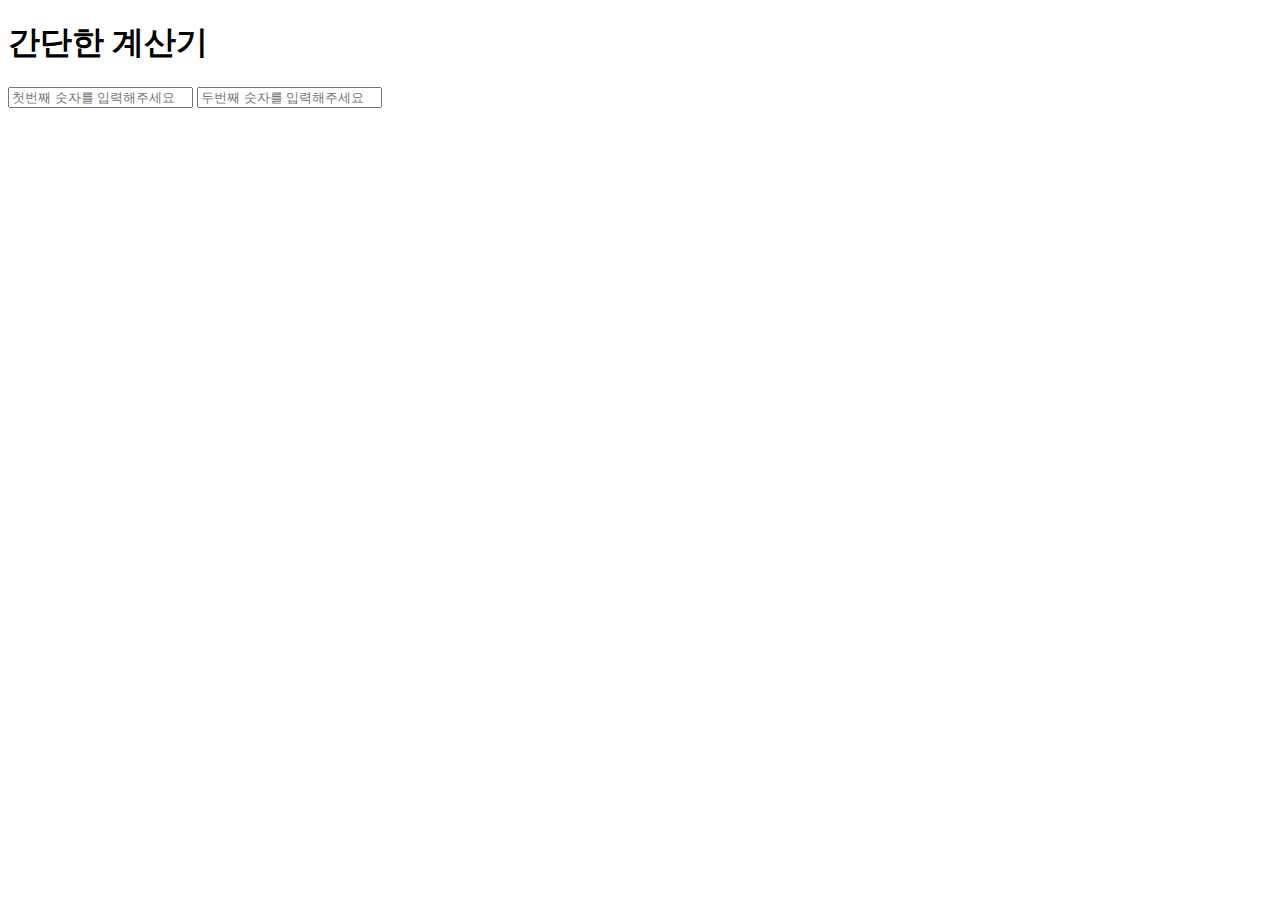
==== 01_기초/03_SimpleCalculator/index.html @ 29159ee4 "a" ====
<!DOCTYPE html>
<html lang="en">
<head>
    <meta charset="UTF-8">
    <meta http-equiv="X-UA-Compatible" content="IE=edge">
    <meta name="viewport" content="width=
    , initial-scale=1.0">
    <title>Document</title>
    <link rel="stylesheet" href="./style.css">
</head>
<body>
    <div class="con">
        <h1 class="title">간단한 계산기</h1>
        <div class="number-box">
            <input type="text" placeholder="첫번째 숫자를 입력해주세요">
            <input type="text" placeholder="두번째 숫자를 입력해주세요">
        </div>
        <div class="operator-box"></div>
        <div class="submit-box"></div>
    </div>
</body>
<script src="./script.js"></script>
</html>
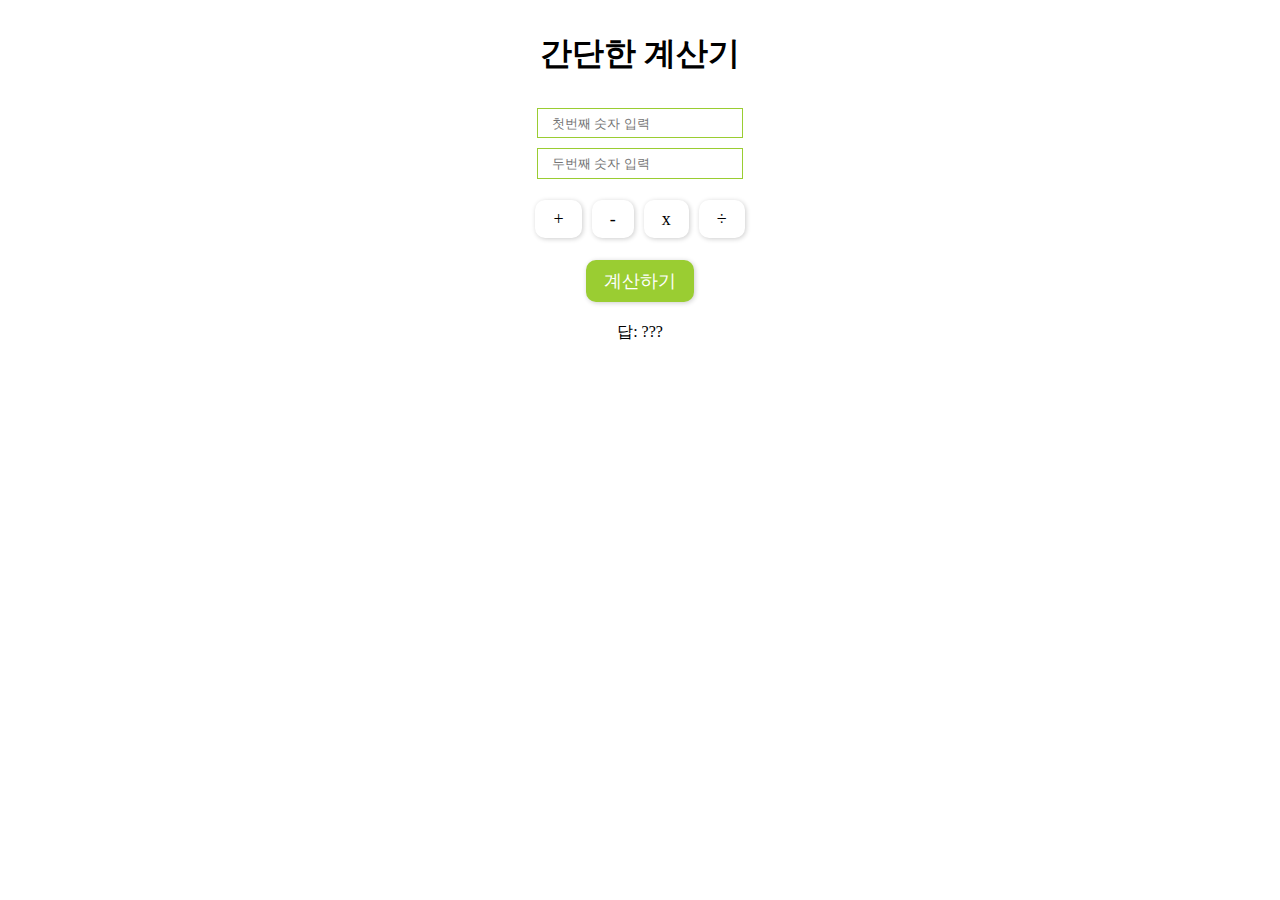
==== commit 02031afa: "a" ====
--- a/01_기초/03_SimpleCalculator/index.html
+++ b/01_기초/03_SimpleCalculator/index.html
@@ -12,11 +12,29 @@
     <div class="con">
         <h1 class="title">간단한 계산기</h1>
         <div class="number-box">
-            <input type="text" placeholder="첫번째 숫자를 입력해주세요">
-            <input type="text" placeholder="두번째 숫자를 입력해주세요">
+            <input type="number" placeholder="첫번째 숫자 입력">
+            <input type="number" placeholder="두번째 숫자 입력">
         </div>
-        <div class="operator-box"></div>
-        <div class="submit-box"></div>
+        <div class="operator-box">
+            <div class="operator">
+                <input type="radio" id="plus" name="operator">
+                <label for="plus">+</label>
+            </div>
+            <div class="operator">
+                <input type="radio" id="minus" name="operator">
+                <label for="minus">-</label>
+            </div>
+            <div class="operator">
+                <input type="radio" id="multiply" name="operator">
+                <label for="multiply">x</label>
+            </div>
+            <div class="operator">
+                <input type="radio" id="divide" name="operator">
+                <label for="divide">÷</label>
+            </div>
+        </div>
+        <button class="submit">계산하기</button>
+        <div class="result">답: ???</div>
     </div>
 </body>
 <script src="./script.js"></script>
--- a/01_기초/03_SimpleCalculator/style.css
+++ b/01_기초/03_SimpleCalculator/style.css
@@ -0,0 +1,58 @@
+*{
+  padding: 0;
+  margin: 0;
+  text-decoration: none;
+  list-style: none;
+  color: inherit;
+  box-sizing: border-box;
+}
+.con{
+  display: flex;
+  flex-direction: column;
+  align-items: center;
+}
+.title{
+  margin: 1em 0;
+}
+.number-box{
+  display: flex;
+  flex-direction: column;
+  gap: 10px;
+}
+.number-box > input{
+  padding: .5em 1em;
+  border: 1px solid yellowgreen;
+}
+.operator-box{
+  display: flex;
+  gap: 10px;
+  margin-top: 30px;
+}
+.operator-box > .operator > input{
+  display: none;
+}
+.operator-box > .operator > label{
+  font-size: 18px;
+  padding: .5em 1em;
+  border-radius: 10px;
+  box-shadow: 1px 1px 5px rgba(0,0,0,.2);
+}
+.operator-box > .operator:has(:checked) > label{
+  box-shadow: inset 1px 1px 5px rgba(0,0,0,.2);
+}
+.submit{
+  margin-top: 30px;
+  border: none;
+  background-color: yellowgreen;
+  color: white;
+  font-size: 18px;
+  padding: .5em 1em;
+  border-radius: 10px;
+  box-shadow: 1px 1px 5px rgba(0,0,0,.2);
+}
+.submit:active{
+  box-shadow: inset 1px 1px 5px rgba(0,0,0,.2);
+}
+.result{
+  margin-top: 20px;
+}